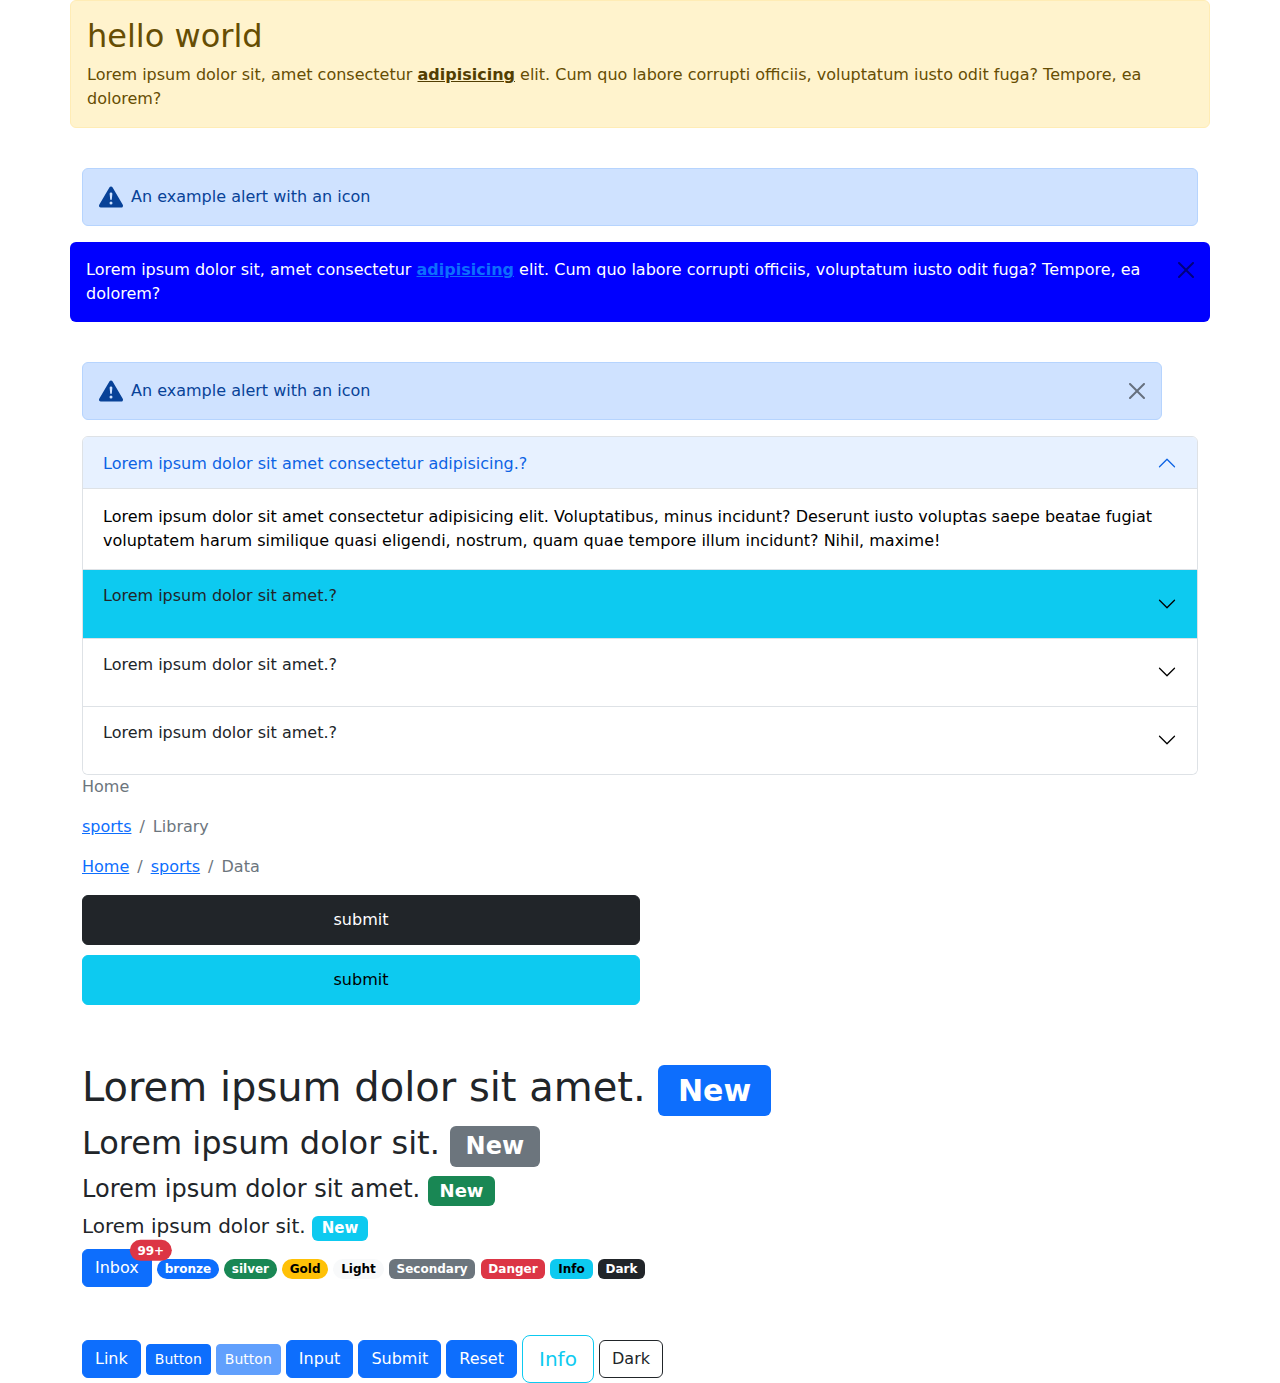
==== index.html @ e1809176 "Add files via upload" ====
<!doctype html>
<html lang="en">

<head>
  <!-- meta tags -->
  <meta charset="utf-8">
  <meta name="viewport" content="width=device-width, initial-scale=1">

  <meta name="title" content="Bootstrap">
  <meta name="description" content="bootstrap tutorial">
  <meta name="keywords" content="bootstrap,fontend,framework">
  <meta name="robots" content="index, follow">
  <meta name="revisit-after" content="5 days">
  <meta name="author" content="kumarsonjit">

  <!-- CSS links -->
  <link rel="stylesheet" href="css/bootstrap.css" class="css">
  <link rel="stylesheet" href="css/style.css" class="css">
  <link rel="stylesheet" href="css/media.css" class="css">

  <title>Bootstrap</title>
</head>

<body>

  <div class="container">
    <div class="row">
      <div class="col-md-12 alert alert-warning">
        <h2 class="alert-heading">hello world</h2>
        <p class="mb-0">Lorem ipsum dolor sit, amet consectetur <a href="#" class="alert-link">adipisicing</a> elit. Cum
          quo labore corrupti officiis, voluptatum iusto odit fuga? Tempore, ea dolorem?</p>
      </div>
      <div class="col-md-12">
        <div class="alert alert-primary d-flex align-items-center mt-4" role="alert">
          <svg xmlns="http://www.w3.org/2000/svg" width="24" height="24" fill="currentColor"
            class="bi bi-exclamation-triangle-fill flex-shrink-0 me-2" viewBox="0 0 16 16" role="img"
            aria-label="Warning:">
            <path
              d="M8.982 1.566a1.13 1.13 0 0 0-1.96 0L.165 13.233c-.457.778.091 1.767.98 1.767h13.713c.889 0 1.438-.99.98-1.767L8.982 1.566zM8 5c.535 0 .954.462.9.995l-.35 3.507a.552.552 0 0 1-1.1 0L7.1 5.995A.905.905 0 0 1 8 5zm.002 6a1 1 0 1 1 0 2 1 1 0 0 1 0-2z" />
          </svg>
          <div>
            An example alert with an icon
          </div>
        </div>
      </div>
    </div>
  </div>



  <div class="container">
    <div class="row">
      <div class="col-md-12 alert k_alert alert-dismissible fade show" role="alert">
        <p class="mb-0">Lorem ipsum dolor sit, amet consectetur <a href="#" class="alert-link">adipisicing</a> elit. Cum
          quo labore corrupti officiis, voluptatum iusto odit fuga? Tempore, ea dolorem?</p>
        <button type="button" class="btn-close" data-bs-dismiss="alert" aria-label="Close"></button>
      </div>
      <div class="col-md-12 alert-dismissible fade show">
        <div class="alert alert-primary d-flex align-items-center mt-4" role="alert">
          <svg xmlns="http://www.w3.org/2000/svg" width="24" height="24" fill="currentColor"
            class="bi bi-exclamation-triangle-fill flex-shrink-0 me-2" viewBox="0 0 16 16" role="img"
            aria-label="Warning:">
            <path
              d="M8.982 1.566a1.13 1.13 0 0 0-1.96 0L.165 13.233c-.457.778.091 1.767.98 1.767h13.713c.889 0 1.438-.99.98-1.767L8.982 1.566zM8 5c.535 0 .954.462.9.995l-.35 3.507a.552.552 0 0 1-1.1 0L7.1 5.995A.905.905 0 0 1 8 5zm.002 6a1 1 0 1 1 0 2 1 1 0 0 1 0-2z" />
          </svg>
          <div>
            An example alert with an icon
          </div>
          <button type="button" class="btn-close" data-bs-dismiss="alert" aria-label="Close"></button>
        </div>
      </div>
    </div>
  </div>


  <!-- accordian practice -->

  <div class="container">
    <div class="row">
      <div class="col-md-12">

        <div class="accordion" id="k_accordian">

          <!-- item-1 -->
          <div class="accordion-item">
            <h2 class="accordion-header" id="kh_1">
              <button class="accordion-button" type="button" data-bs-toggle="collapse" data-bs-target="#kc_1"
                aria-expanded="true" aria-controls="kc_1">
                Lorem ipsum dolor sit amet consectetur adipisicing.?
              </button>
            </h2>
            <div id="kc_1" class="accordion-collapse collapse show" aria-labelledby="kh_1"
              data-bs-parent="#k_accordian">
              <div class="accordion-body">
                <p class="mb-0">Lorem ipsum dolor sit amet consectetur adipisicing elit. Voluptatibus, minus incidunt?
                  Deserunt iusto voluptas saepe beatae fugiat voluptatem harum similique quasi eligendi, nostrum, quam
                  quae tempore illum incidunt? Nihil, maxime!</p>
              </div>
            </div>
          </div>

          <!-- item-2 -->
          <div class="accordion-item">
            <h2 class="accordion-header" id="kh_2">
              <button class="accordion-button collapsed bg-info" type="button" data-bs-toggle="collapse" data-bs-target="#kc_2"
                aria-expanded="false" aria-controls="kc_2">
                <p>Lorem ipsum dolor sit amet.?</p>
              </button>
            </h2>
            <div id="kc_2" class="accordion-collapse collapse" aria-labelledby="kh_2" data-bs-parent="#k_accordian">
              <div class="accordion-body bg-warning ">
                <p class="mb-0">Lorem, ipsum dolor sit amet consectetur adipisicing elit. Consequuntur quia molestiae,
                  vel vitae corrupti dignissimos. Eligendi, incidunt dignissimos mollitia sit, voluptas possimus minus
                  dicta delectus sapiente quibusdam quia est reprehenderit officiis nisi quidem sed illo atque! Modi
                  magni quae dolores!</p>
              </div>
            </div>
          </div>



          <!-- item-2 -->
          <div class="accordion-item">
            <h2 class="accordion-header" id="kh_3">
              <button class="accordion-button collapsed" type="button" data-bs-toggle="collapse" data-bs-target="#kc_3"
                aria-expanded="false" aria-controls="kc_3">
                <p>Lorem ipsum dolor sit amet.?</p>
              </button>
            </h2>
            <div id="kc_3" class="accordion-collapse collapse" aria-labelledby="kh_3" data-bs-parent="#k_accordian">
              <div class="accordion-body">
                <p class="mb-0">Lorem, ipsum dolor sit amet consectetur adipisicing elit. Consequuntur quia molestiae,
                  vel vitae corrupti dignissimos. Eligendi, incidunt dignissimos mollitia sit, voluptas possimus minus
                  dicta delectus sapiente quibusdam quia est reprehenderit officiis nisi quidem sed illo atque! Modi
                  magni quae dolores!</p>
              </div>
            </div>
          </div>



          <!-- item-2 -->
          <div class="accordion-item">
            <h2 class="accordion-header" id="kh_4">
              <button class="accordion-button collapsed" type="button" data-bs-toggle="collapse" data-bs-target="#kc_4"
                aria-expanded="false" aria-controls="kc_4">
                <p>Lorem ipsum dolor sit amet.?</p>
              </button>
            </h2>
            <div id="kc_4" class="accordion-collapse collapse" aria-labelledby="kh_4" data-bs-parent="#k_accordian">
              <div class="accordion-body">
                <p class="mb-0">Lorem, ipsum dolor sit amet consectetur adipisicing elit. Consequuntur quia molestiae,
                  vel vitae corrupti dignissimos. Eligendi, incidunt dignissimos mollitia sit, voluptas possimus minus
                  dicta delectus sapiente quibusdam quia est reprehenderit officiis nisi quidem sed illo atque! Modi
                  magni quae dolores!</p>
              </div>
            </div>
          </div>
        </div>
      </div>
    </div>
  </div>



  <div class="container">
    <div class="row">
      <div class="col-md-12">
        <nav aria-label="breadcrumb">
          <ol class="breadcrumb">
            <li class="breadcrumb-item active" aria-current="page">Home</li>
          </ol>
        </nav>

        <nav aria-label="breadcrumb">
          <ol class="breadcrumb">
            <li class="breadcrumb-item"><a href="sports.html">sports</a></li>
            <li class="breadcrumb-item active" aria-current="page">Library</li>
          </ol>
        </nav>

        <nav aria-label="breadcrumb">
          <ol class="breadcrumb">
            <li class="breadcrumb-item"><a href="index.html">Home</a></li>
            <li class="breadcrumb-item"><a href="sports.html">sports</a></li>
            <li class="breadcrumb-item active" aria-current="page">Data</li>
          </ol>
        </nav>
      </div>
    </div>
  </div>


  <div class="container">
    <div class="row justify-content-center">
      <div class="col-md-12">
        <button class="btn btn-dark w-50 bmb">submit</button>
        <button class="btn btn-info w-50 bmb">submit</button>
      </div>
    </div>
  </div>

  <div class="container mt-5">
    <div class="row">
      <div class="col-md-12">
        <h1>Lorem ipsum dolor sit amet. <span class="badge bg-primary">New</span></h1>
        <h2>Lorem ipsum dolor sit. <span class="badge bg-secondary">New</span></h2>
        <h4>Lorem ipsum dolor sit amet. <span class="badge bg-success">New</span></h4>
        <h5>Lorem ipsum dolor sit. <span class="badge bg-info">New</span></h5>

        <button type="button" class="btn btn-primary position-relative">
          Inbox
          <span class="position-absolute top-0 start-100 translate-middle badge rounded-pill bg-danger">
            99+
            <span class="visually-hidden">unread messages</span>
          </span>
        </button>

        <span class="badge rounded-pill text-bg-primary">bronze</span>
        <span class="badge rounded-pill text-bg-success">silver</span>
        <span class="badge rounded-pill text-bg-warning">Gold</span>
        <span class="badge rounded-pill text-bg-light">Light</span>



        <span class="badge text-bg-secondary">Secondary</span>
        <span class="badge text-bg-danger">Danger</span>
        <span class="badge text-bg-info">Info</span>
        <span class="badge text-bg-dark">Dark</span>
      </div>
    </div>
  </div>




  <div class="container mt-5">
    <div class="row">
      <div class="col-md-12">
        <a class="btn btn-primary" href="#" role="button">Link</a>
        <button class="btn btn-primary btn-sm" type="submit">Button</button>
        <button class="btn btn-primary btn-sm mr-4" type="submit" disabled>Button</button>
        <input class="btn btn-primary " type="button" value="Input">
        <input class="btn btn-primary" type="submit" value="Submit">
        <input class="btn btn-primary " type="reset" value="Reset">

        <button type="button" class="btn btn-outline-info btn-lg ">Info</button>
        <button type="button" class="btn btn-outline-dark">Dark</button>
      </div>
    </div>
  </div>





  <!--javascript files -->
  <script src="js/popper.min.js"></script>
  <script src="js/bootstrap.min.js"></script>
  <script src="js/script.js"></script>
</body>

</html>
---- css/style.css ----
.k_alert{
    color:white;
    background-color:blue;
    border:black;
}

.bmb{
    height:50px;
    margin-bottom: 10px;
}
---- css/media.css ----
/* Extra small devices (portrait phones, less than 576px) */
@media (max-width: 575.98px) {
    /* .box1{
        display: none;
    }

    .box2{
        display: none;
    } */
}

/* Small devices (landscape phones, 576px and up) */
@media (min-width: 576px) and (max-width: 767.98px) {
   /* .box1{
        display: none;
    } */
}

/* Medium devices (tablets, 768px and up) */
@media (min-width: 768px) and (max-width: 991.98px) {
 
}

/* Large devices (desktops, 992px and up) */
@media (min-width: 992px) and (max-width: 1199.98px) {
   
}

/* Extra large devices (extra desktops, 1200px and up) */
@media (min-width: 1200px) and (max-width: 1399.98px) {
 
}

/* extra Extra large devices (extra extra desktops, 1400px and up) */
@media (min-width: 1400px) {
}
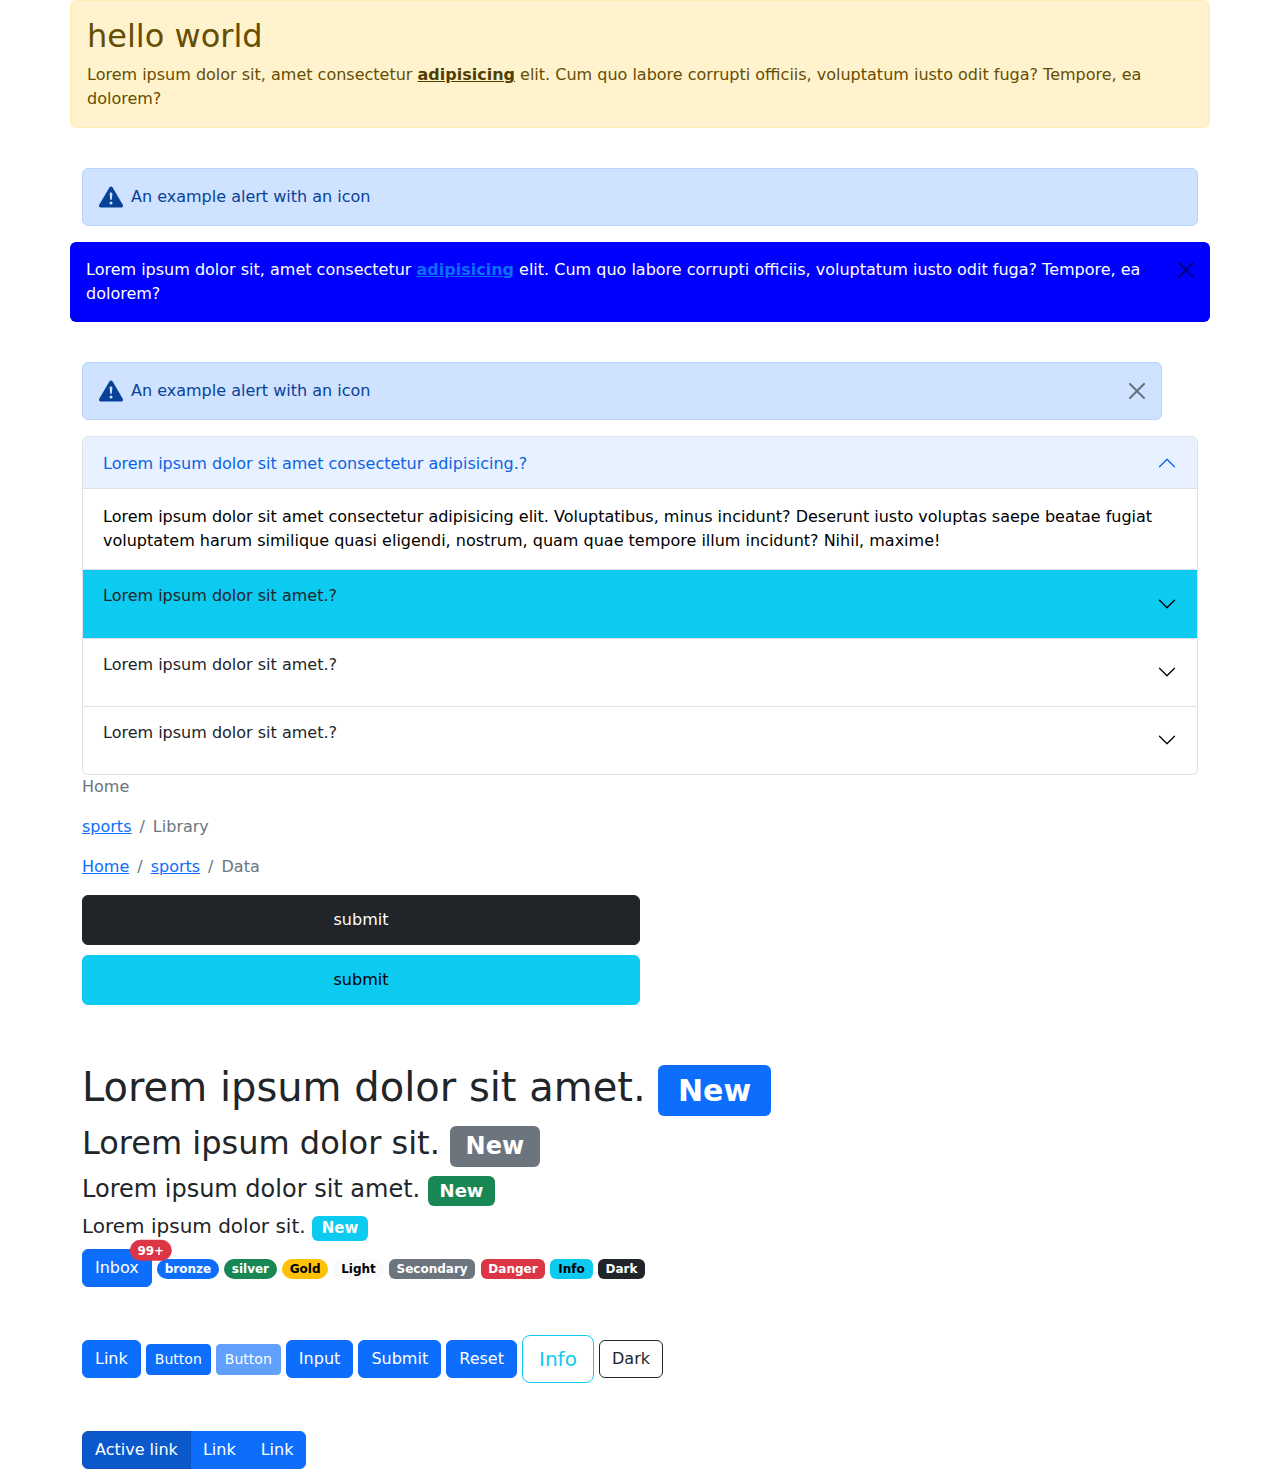
==== commit 89273e1e: "Update index.html" ====
--- a/index.html
+++ b/index.html
@@ -249,8 +249,23 @@
       </div>
     </div>
   </div>
-
-
+  
+  
+   <div class="container mt-5">
+    <div class="row">
+      <div class="col-md-12">
+        <div class="btn-group">
+          <div class="btn-group">
+            <div class="btn-group">
+              <a href="#" class="btn btn-primary active" aria-current="page">Active link</a>
+              <a href="#" class="btn btn-primary">Link</a>
+              <a href="#" class="btn btn-primary">Link</a>
+            </div>
+          </div>
+        </div>
+      </div>
+    </div>
+  </div>
 
 
 
@@ -260,4 +275,4 @@
   <script src="js/script.js"></script>
 </body>
 
-</html>+</html>
